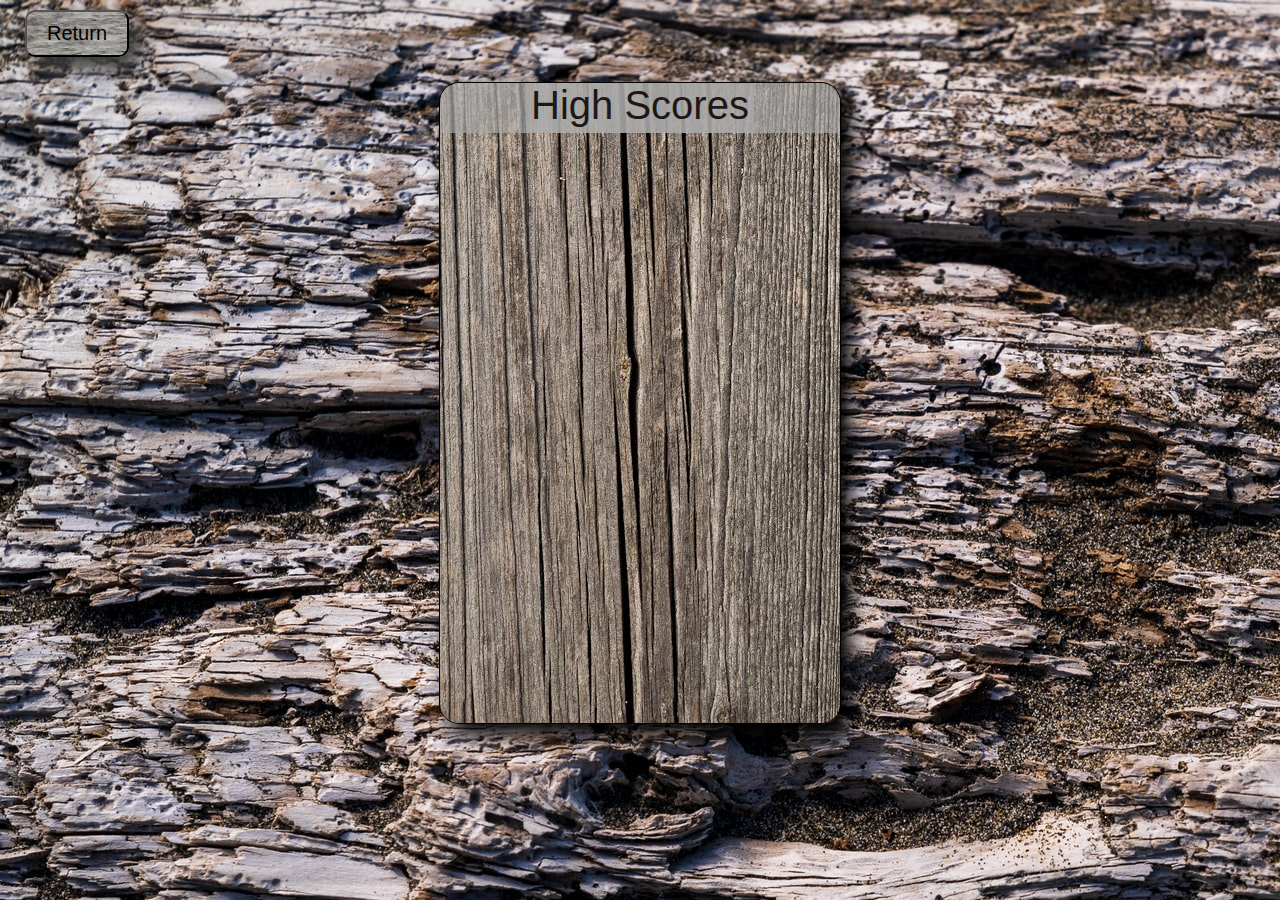
==== high-scores.html @ ff5daa3b "have basic quiz layout established and spent way too much time on cosmetics, need to figure out how " ====
<!DOCTYPE html>
<html lang="en">
  <head>
    <meta charset="UTF-8" />
    <meta name="viewport" content="width=device-width, initial-scale=1.0" />
    <meta http-equiv="X-UA-Compatible" content="ie=edge" />
    <title>Javascript Quiz - High Scores</title>
    <link rel="stylesheet" href="/assets/css/style.css" />
  </head>
  <body class="scoreboard-body">
  
	<div class= "link-container">
		<button id="return-btn" onclick="parent.location.href='index.html'" class="button">Return</button>
		
	</div>

	

	<div class ="score-board-wrapper">

		<Section class="score-board-container">

			<div class ="score-header-container">
				<header class = "high-scores-text">High Scores</header>
			</div>

			<div></div>
			<div></di>
			<div></div>
			<div></div>
			<div></div>

		</Section>

	</div>

	<footer>
		<div>

		</div>
	</footer>

	<script src="/assets/js/script.js"></script>
</body>
</html>
---- assets/css/style.css ----
root {
  --off-white: #eae7dc;
  --tan: #d8c3a5;
  --light-grey: #8e8d8a;
  --red-pink: #e98074;
  --orange-red: #e85a4f;
  --graphite: var(--graphite);
}

/* * {
  box-sizing: border-box;
  padding: 0;
  margin: 0;
} */

/* html {
  font-size: 62.5%;
} */

body {
  color: var(--graphite);
}

/* *::before,
*::after {
  box-sizing: border-box;
} */

html,
body,
.wrapper {
  height: 100%;
  margin: 0;
  padding: 0;
}

body {
  font-family: sans-serif;
  background: url("../images/photo-1519606247872-0440aae9b827.jpg");
}

.scoreboard-body {
  background: url("..//images/photo-1542317366-412ab0365069.jpg");
}

.nav-bar {
  display: flex;
  flex-direction: row;
  align-items: center;
  justify-content: space-between;
  margin-left: 35px;
  margin-right: 35px;
  background: none;
}

#return-btn {
  margin: 10px 0 0 25px;
  padding: 10px 20px 10px 20px;
  box-shadow: #363636 10px 12px 20px 0px;
  background: url("../images/dried-wood-bg.jpg");
}

#return-btn:hover {
  cursor: pointer;
}

.button {
  background: url("../images/button-bg.jpg");
  border-radius: 10px;
  font-size: 20px;
}

#high-scores-btn {
  padding: 20px 35px 20px 35px;
  width: 210px;
  font-size: 20px;
  box-shadow: #000000 10px 12px 20px 0px;
  margin-left: 25px;
  border: 1px solid rgb(58, 56, 56);
}

#high-scores-btn:hover {
  cursor: pointer;
  font-weight: 600;
}

.timer-wrapper {
  display: flex;
  flex-direction: column;
  align-items: center;
  margin-top: 10px;
  margin-right: 25px;
  padding: 5px 15px 5px 15px;
  border-radius: 10px;
  border: 1px solid rgb(73, 56, 49);
  background: url("../images/button-bg.jpg");
  box-shadow: #000000 10px 12px 20px 0px;
}

.timer-text {
  margin-top: 5px;
  font-size: 20px;
}

.h1 {
  color: hsl(20, 12%, 10%);
}

.timer-count {
  margin-top: -15px;
  font-size: 20px;
}

.intro {
  margin-top: 0px;
  margin-left: 20px;
  margin-right: 20px;
  padding-bottom: 10px;
}

.start-btn-wrapper {
  padding-top: 15px;
  display: flex;
  justify-content: space-around;
}

#begin {
  font-size: 25px;
  height: 60px;
  width: 175px;
  display: block;
  border: 1px solid rgb(58, 54, 44);
  /* background: tan; */
  /* border-radius: 5px; */
}

#begin:hover {
  cursor: pointer;
  font-weight: 600;
  border: 2px solid rgb(54, 54, 54);
}

/* .main-score-link {
  display: block;
  margin: 25px;
  font-size: larger;
} */

.wrapper {
  padding-top: 30px;
  padding-left: 20px;
  padding-right: 20px;
}

header {
  text-align: center;
  padding: 5px;
  padding-top: 0px;
  color: hsl(206, 17%, 28%);
}

.card {
  background-color: tan;
  height: 400px;
  width: 1000px;
  border-radius: 20px;
  border-width: 1px;
  box-shadow: #000000 10px 12px 20px 0px;
  border: 1px solid hsl(20, 12%, 10%);
  color: hsl(20, 12%, 10%);
  font-size: 18px;
  margin: 0 auto;
  padding: 10px;
  display: flex;
  flex-direction: column;
  background: url("../images/wood-grain.jpg"), center;
}

#question {
  margin: 20px;
  padding-bottom: 10px;
  font-size: 30px;
  text-align: center;
}

#choices {
  display: flex;
  flex-direction: column;
  width: 280px;
  right: 0;
  /* top: 125px; */
  padding: 10px;
}

.choice {
  width: 155px;
  margin: 7px;
  height: 40px;
  text-align: center;
  border: 1px solid rgb(58, 54, 44);
  border-radius: 15px;
  cursor: pointer;
  padding: 5px;
  font-size: 20px;
  background: url("../images/button-bg.jpg");
}

.choice:hover {
  border: 2px solid rgb(54, 54, 54);
  font-weight: 600;
}

#correct {
  color: green;
  font-size: 35px;
  font-weight: bolder;
}

#incorrect {
  color: red;
  font-size: 35px;
  font-weight: bolder;
}

.choice-feedback {
  height: 25px;
  display: flex;
  justify-content: space-evenly;
  align-items: center;
}

/* .quiz-page-link {
  margin-top: 50px;
  margin-left: 25px;
  font-size: 20px;
} */

.score-header-container {
  display: flex;
  justify-content: space-around;
  border-radius: 20px 20px 0 0;
  background-color: hsla(0, 0%, 68%, 0.644);
}

.high-scores-text {
  font-size: 40px;
  color: hsl(20, 12%, 10%);
  background-color: hsla(0, 0%, 68%, 0.644);
}

.score-board-wrapper {
  display: flex;
  justify-content: space-around;
}

.score-board-container {
  margin-top: 25px;
  height: 640px;
  width: 400px;
  border: 1px solid black;
  box-shadow: #000000 10px 12px 20px 0px;
  border-radius: 20px;
  background: url("..//images/dried-wood2.jpg"), center;
}
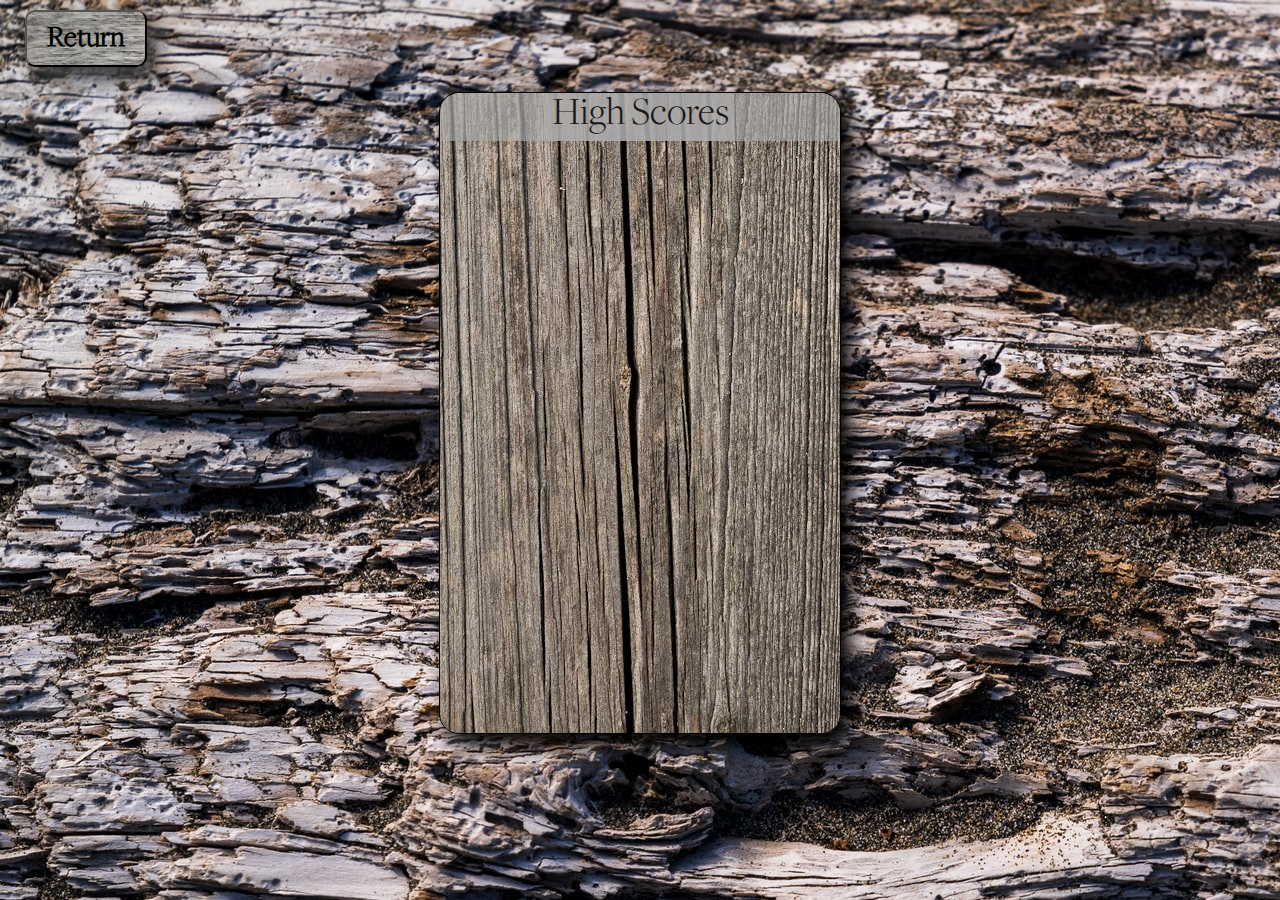
==== commit 6a24baea: "got the scoreboard working but now I'm unsure if I want to set it up on a different html file or try" ====
--- a/high-scores.html
+++ b/high-scores.html
@@ -24,11 +24,9 @@
 				<header class = "high-scores-text">High Scores</header>
 			</div>
 
-			<div></div>
-			<div></di>
-			<div></div>
-			<div></div>
-			<div></div>
+			<div>
+				<ol id="score-board"></ol>
+			</div>
 
 		</Section>
 
--- a/assets/css/style.css
+++ b/assets/css/style.css
@@ -1,3 +1,15 @@
+@font-face {
+  font-family: "Freight-DispLight";
+  src: url("../fonts/Freight-DispLight.otf") format("openttype"),
+    url("../fonts/Freight-DispLight.ttf") format("truettype"),
+    url("../fonts/Freight-DispLight.eot") format("embedded-openttype"),
+    url("../fonts/Freight-DispLight.woff") format("woff"),
+    url("../fonts/Freight-DispLight.woff2") format("woff2"),
+    url("../fonts/Freight-DispLight.svg") format("svg");
+  font-weight: normal;
+  font-style: normal;
+}
+
 root {
   --off-white: #eae7dc;
   --tan: #d8c3a5;
@@ -35,12 +47,18 @@
 }
 
 body {
-  font-family: sans-serif;
-  background: url("../images/photo-1519606247872-0440aae9b827.jpg");
+  font-family: "Freight-DispLight", serif;
+  background: url("..//images/photo-1519606247872-0440aae9b827.jpg");
 }
 
 .scoreboard-body {
   background: url("..//images/photo-1542317366-412ab0365069.jpg");
+}
+
+li {
+  font-family: "Freight-DispLight", serif;
+  font-size: 40px;
+  font-weight: bold;
 }
 
 .nav-bar {
@@ -57,7 +75,7 @@
   margin: 10px 0 0 25px;
   padding: 10px 20px 10px 20px;
   box-shadow: #363636 10px 12px 20px 0px;
-  background: url("../images/dried-wood-bg.jpg");
+  background: url("..//images/dried-wood-bg.jpg");
 }
 
 #return-btn:hover {
@@ -65,15 +83,17 @@
 }
 
 .button {
-  background: url("../images/button-bg.jpg");
+  font-family: "Freight-DispLight", serif;
+  background: url("..//images/button-bg.jpg");
   border-radius: 10px;
-  font-size: 20px;
+  font-size: 30px;
+  font-weight: bold;
 }
 
 #high-scores-btn {
   padding: 20px 35px 20px 35px;
   width: 210px;
-  font-size: 20px;
+  /* font-size: 20px; */
   box-shadow: #000000 10px 12px 20px 0px;
   margin-left: 25px;
   border: 1px solid rgb(58, 56, 56);
@@ -82,6 +102,7 @@
 #high-scores-btn:hover {
   cursor: pointer;
   font-weight: 600;
+  border: 2px solid rgb(58, 56, 56);
 }
 
 .timer-wrapper {
@@ -93,22 +114,23 @@
   padding: 5px 15px 5px 15px;
   border-radius: 10px;
   border: 1px solid rgb(73, 56, 49);
-  background: url("../images/button-bg.jpg");
+  background: url("..//images/button-bg.jpg");
   box-shadow: #000000 10px 12px 20px 0px;
 }
 
 .timer-text {
   margin-top: 5px;
-  font-size: 20px;
+  font-size: 30px;
 }
 
 .h1 {
+  font-size: 50px;
   color: hsl(20, 12%, 10%);
 }
 
 .timer-count {
-  margin-top: -15px;
-  font-size: 20px;
+  margin-top: -30px;
+  font-size: 35px;
 }
 
 .intro {
@@ -116,6 +138,7 @@
   margin-left: 20px;
   margin-right: 20px;
   padding-bottom: 10px;
+  font-size: 33px;
 }
 
 .start-btn-wrapper {
@@ -125,7 +148,7 @@
 }
 
 #begin {
-  font-size: 25px;
+  font-size: 30px;
   height: 60px;
   width: 175px;
   display: block;
@@ -173,14 +196,16 @@
   padding: 10px;
   display: flex;
   flex-direction: column;
-  background: url("../images/wood-grain.jpg"), center;
+  background: url("..//images/wood-grain.jpg"), center;
 }
 
 #question {
+  font-family: "Freight-DispLight", serif;
   margin: 20px;
   padding-bottom: 10px;
-  font-size: 30px;
+  font-size: 40px;
   text-align: center;
+  font-weight: 600;
 }
 
 #choices {
@@ -193,6 +218,7 @@
 }
 
 .choice {
+  font-family: "Freight-DispLight", serif;
   width: 155px;
   margin: 7px;
   height: 40px;
@@ -201,8 +227,9 @@
   border-radius: 15px;
   cursor: pointer;
   padding: 5px;
-  font-size: 20px;
-  background: url("../images/button-bg.jpg");
+  font-size: 25px;
+  font-weight: 500;
+  background: url("..//images/button-bg.jpg");
 }
 
 .choice:hover {
